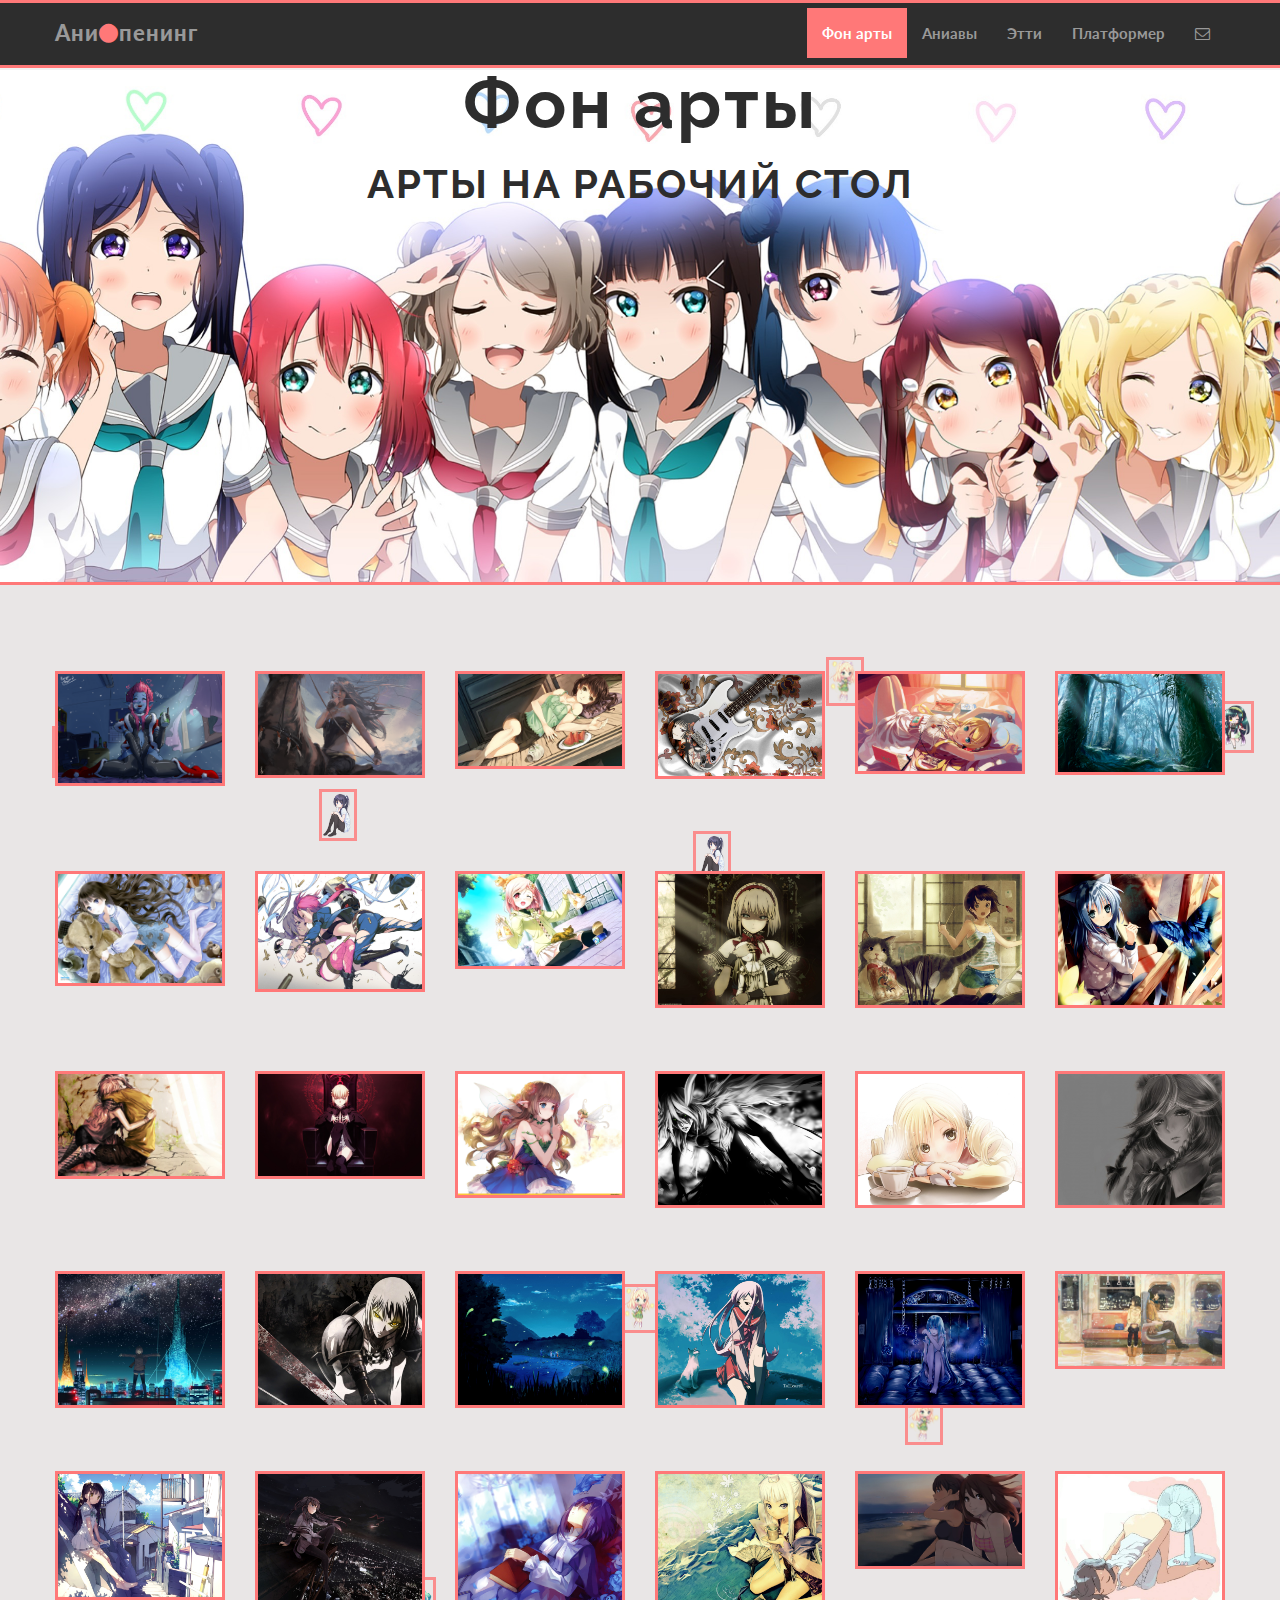
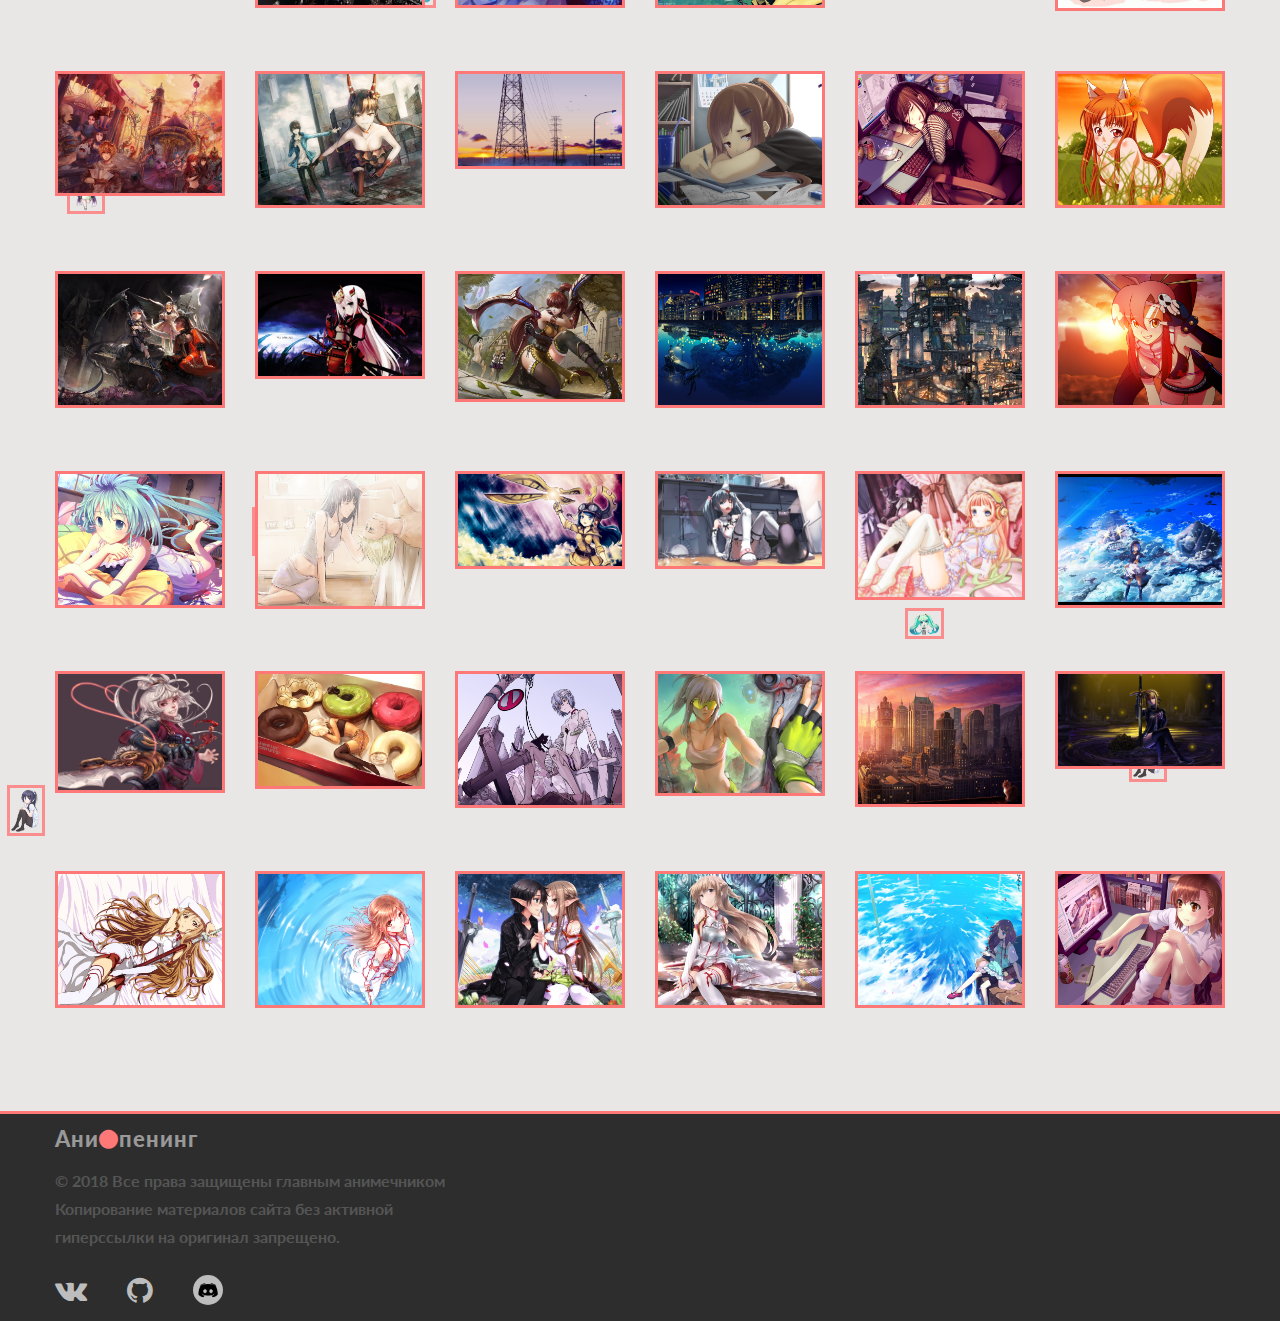
==== index.html @ 05c5061a "initial commit" ====
<!DOCTYPE html>
<html lang="en">
  <head>
    <meta charset="utf-8">
    <meta http-equiv="X-UA-Compatible" content="IE=edge">
    <meta name="viewport" content="width=device-width, initial-scale=1.0">
    <meta name="description" content="">
    <meta name="author" content="">
    <link rel="shortcut icon" href="assets/ico/favicon.png">

    <title>Фон арты | AniOP</title>

    <!-- Bootstrap core CSS -->
    <link href="assets/css/bootstrap.css" rel="stylesheet">
    <link href="assets/css/font-awesome.min.css" rel="stylesheet">

    <!-- Custom styles for this template -->
    <link href="assets/css/main.css" rel="stylesheet">
    <script src="assets/js/jquery-2.2.1.min.js"></script>
    <script src="assets/js/go_top.js"></script>
  </head>

  <body>    
    <div class="navbar navbar-inverse navbar-fixed-top">
      <div class="container">
        <div class="navbar-header">
          <button type="button" class="navbar-toggle" data-toggle="collapse" data-target=".navbar-collapse">
            <span class="icon-bar"></span>
            <span class="icon-bar"></span>
            <span class="icon-bar"></span>
          </button>
          <a class="navbar-brand" href="index.html">Ани<i class="fa fa-circle"></i>пенинг</a>
        </div>
        <div class="navbar-collapse collapse">
          <ul class="nav navbar-nav navbar-right">
            <li class="active"><a href="index.html" title="Desktop арты">Фон арты</a></li>
            <li><a href="phonearts.html"  title="Phone арты">Аниавы</a></li>
            <li><a href="ecchi.html"  title="Этти">Этти</a></li>
            <li><a href="#"  title="Платформер">Платформер</a></li>
            <li><a class="mail" data-toggle="modal" data-target="#exampleModal" href=""  title="Обратная связь"><i class="fa fa-envelope-o"></i></a></li>
          </ul>
        </div>
      </div>
    </div>
    <div class="modal fade" id="exampleModal" tabindex="-1" role="dialog" aria-lableledby="exampleModal" aria-hidden="true">
        <div class="modal-dialog" role="document">
            <div class="modal-content">
                <div class="modal-header">
                    <button class="close" type="button" data-dismiss="modal" aria-label="Close">
                        <span aria-hidden="true">&times;</span>
                    </button>
                    <h3 class="modal-title" id="exampleModalLable">Контактная инфа</h3>
                </div>
                <div class="modal-body">
                <p>Писать сюда - hikkyhero@yahoo.com</p>
                </div>
                <div class="modal-footer">
                   <button class="btn btn-primary" data-dismiss="modal">Назад</button>
                </div>
            </div>   
        </div>
    </div>

    <!-- Discord Widget
    <div id="discord">
        <iframe src="https://discordapp.com/widget?id=241245732827299840&theme=dark" width="300" height="500" allowtransparency="true" frameborder="0"></iframe>
    </div>   
    -->

	<div id="headerwrap">
		<div class="container">
			<div class="row centered">
				<div class="col-lg-8 col-lg-offset-2">
				<h1><b>Фон арты</b></h1>
				<h2>Арты на рабочий стол</h2>
				</div>
			</div><!-- row -->
		</div><!-- container -->
	</div><!-- headerwrap -->
<a meta="">
<div class="backwrap gradient">
        <div class="back-shapes">
                
    <!--Контент сайта-->
            <div id="arts">
            <div class="container w">
        <div class="row centered">
            <br><br>
            <div class="col-lg-2">                
                <a href="images/1.jpg" title="аниарт"><img class="wrapper" src="images/1.jpg"/></a>
            </div>

            <div class="col-lg-2">                
                <a href="images/2.jpg" title="аниарт"><img class="wrapper" src="images/2.jpg"/></a>
            </div>

            <div class="col-lg-2">                
                <a href="images/3.jpg" title="аниарт"><img class="wrapper" src="images/3.jpg"/></a>
            </div>

   
            <div class="col-lg-2">                           
                <a href="images/4.jpg" title="аниарт"><img class="wrapper" src="images/4.jpg"/></a>
            </div>
     

            <div class="col-lg-2">                
                <a href="images/5.jpg" title="аниарт"><img class="wrapper" src="images/5.jpg"/></a>
            </div>

   
            <div class="col-lg-2">                         
                <a href="images/6.jpg" title="аниарт"><img class="wrapper" src="images/6.jpg"/></a>
            </div>
   
            
            <div class="col-lg-2">                
                <a href="images/7.jpg" title="аниарт"><img class="wrapper" src="images/7.jpg"/></a>
            </div>

            <div class="col-lg-2">                
                <a href="images/8.jpg" title="аниарт"><img class="wrapper" src="images/8.jpg"/></a>
            </div>

            <div class="col-lg-2">                
                <a href="images/9.jpg" title="аниарт"><img class="wrapper" src="images/9.jpg"/></a>
            </div>

   
            <div class="col-lg-2">                           
                <a href="images/10.jpg" title="аниарт"><img class="wrapper" src="images/10.jpg"/></a>
            </div>
    

            <div class="col-lg-2">                
                <a href="images/11.jpg" title="аниарт"><img class="wrapper" src="images/11.jpg"/></a>
            </div>


            <div class="col-lg-2">                         
                <a href="images/12.jpg" title="аниарт"><img class="wrapper" src="images/12.jpg"/></a>
            </div>


            <div class="col-lg-2">                
                <a href="images/13.jpg" title="аниарт"><img class="wrapper" src="images/13.jpg"/></a>
            </div>

            <div class="col-lg-2">                
                <a href="images/14.jpg" title="аниарт"><img class="wrapper" src="images/14.jpg"/></a>
            </div>

            <div class="col-lg-2">                
                <a href="images/15.jpeg" title="аниарт"><img class="wrapper" src="images/15.jpeg"/></a>
            </div>

      
            <div class="col-lg-2">                           
                <a href="images/16.jpg" title="аниарт"><img class="wrapper" src="images/16.jpg"/></a>
            </div>
  

            <div class="col-lg-2">                
                <a href="images/17.jpg" title="аниарт"><img class="wrapper" src="images/17.jpg"/></a>
            </div>

     
            <div class="col-lg-2">                         
                <a href="images/18.jpg" title="аниарт"><img class="wrapper" src="images/18.jpg"/></a>
            </div>
      

            <div class="col-lg-2">                
                <a href="images/19.jpg" title="аниарт"><img class="wrapper" src="images/19.jpg"/></a>
            </div>

            <div class="col-lg-2">                
                <a href="images/20.jpg" title="аниарт"><img class="wrapper" src="images/20.jpg"/></a>
            </div>

            <div class="col-lg-2">                
                <a href="images/21.jpg" title="аниарт"><img class="wrapper" src="images/21.jpg"/></a>
            </div>

       
            <div class="col-lg-2">                           
                <a href="images/22.jpg" title="аниарт"><img class="wrapper" src="images/22.jpg"/></a>
            </div>
      

            <div class="col-lg-2">                
                <a href="images/23.jpg" title="аниарт"><img class="wrapper" src="images/23.jpg"/></a>
            </div>

      
            <div class="col-lg-2">                         
                <a href="images/24.jpeg" title="аниарт"><img class="wrapper" src="images/24.jpeg"/></a>
            </div>
        

            <div class="col-lg-2">                
                <a href="images/25.jpg" title="аниарт"><img class="wrapper" src="images/25.jpg"/></a>
            </div>

            <div class="col-lg-2">                
                <a href="images/26.jpg" title="аниарт"><img class="wrapper" src="images/26.jpg"/></a>
            </div>

            <div class="col-lg-2">                
                <a href="images/27.jpg" title="аниарт"><img class="wrapper" src="images/27.jpg"/></a>
            </div>

       
            <div class="col-lg-2">                           
                <a href="images/28.jpg" title="аниарт"><img class="wrapper" src="images/28.jpg"/></a>
            </div>
   

            <div class="col-lg-2">                
                <a href="images/29.jpg" title="аниарт"><img class="wrapper" src="images/29.jpg"/></a>
            </div>

      
            <div class="col-lg-2">                         
                <a href="images/30.jpg" title="аниарт"><img class="wrapper" src="images/30.jpg"/></a>
            </div>
          

            <div class="col-lg-2">                
                <a href="images/31.jpeg" title="аниарт"><img class="wrapper" src="images/31.jpeg"/></a>
            </div>

            <div class="col-lg-2">                
                <a href="images/32.jpg" title="аниарт"><img class="wrapper" src="images/32.jpg"/></a>
            </div>

            <div class="col-lg-2">                
               <a href="images/33.jpg" title="аниарт"> <img class="wrapper" src="images/33.jpg"/></a>
            </div>

          
            <div class="col-lg-2">                           
                <a href="images/34.jpg" title="аниарт"><img class="wrapper" src="images/34.jpg"/></a>
            </div>
           

            <div class="col-lg-2">                
                <a href="images/35.jpg" title="аниарт"><img class="wrapper" src="images/35.jpg"/></a>
            </div>

            
            <div class="col-lg-2">                         
                <a href="images/36.jpg" title="аниарт"><img class="wrapper" src="images/36.jpg"/></a>
            </div>
            

            <div class="col-lg-2">                
                <a href="images/37.jpg" title="аниарт"><img class="wrapper" src="images/37.jpg"/></a>
            </div>

            <div class="col-lg-2">                
                <a href="images/38.jpg" title="аниарт"><img class="wrapper" src="images/38.jpg"/></a>
            </div>

            <div class="col-lg-2">                
                <a href="images/39.jpg" title="аниарт"><img class="wrapper" src="images/39.jpg"/></a>
            </div>

           
            <div class="col-lg-2">                           
                <a href="images/40.jpg" title="аниарт"><img class="wrapper" src="images/40.jpg"/></a>
            </div>
            

            <div class="col-lg-2">                
                <a href="images/41.jpg" title="аниарт"><img class="wrapper" src="images/41.jpg"/></a>
            </div>

            
            <div class="col-lg-2">                         
                <a href="images/42.jpg" title="аниарт"><img class="wrapper" src="images/42.jpg"/></a>
            </div>
            

            <div class="col-lg-2">                
                <a href="images/43.jpg" title="аниарт"><img class="wrapper" src="images/43.jpg"/></a>
            </div>

            <div class="col-lg-2">                
                <a href="images/44.jpg" title="аниарт"><img class="wrapper" src="images/44.jpg"/></a>
            </div>

            <div class="col-lg-2">                
                <a href="images/45.jpeg" title="аниарт"><img class="wrapper" src="images/45.jpeg"/></a>
            </div>

           
            <div class="col-lg-2">                           
                <a href="images/46.jpg" title="аниарт"><img class="wrapper" src="images/46.jpg"/></a>
            </div>
            

            <div class="col-lg-2">                
                <a href="images/47.jpg" title="аниарт"><img class="wrapper" src="images/47.jpg"/></a>
            </div>

            
            <div class="col-lg-2">                         
                <a href="images/48.jpg" title="аниарт"><img class="wrapper" src="images/48.jpg"/></a>
            </div>
            

            <div class="col-lg-2">                
                <a href="images/49.jpeg" title="аниарт"><img class="wrapper" src="images/49.jpeg"/></a>
            </div>

            <div class="col-lg-2">                
                <a href="images/50.jpg" title="аниарт"><img class="wrapper" src="images/50.jpg"/></a>
            </div>

            <div class="col-lg-2">                
                <a href="images/51.jpg" title="аниарт"><img class="wrapper" src="images/51.jpg"/></a>
            </div>

            
            <div class="col-lg-2">                           
                <a href="images/52.jpg" title="аниарт"><img class="wrapper" src="images/52.jpg"/></a>
            </div>
            

            <div class="col-lg-2">                
                <a href="images/53.jpg" title="аниарт"><img class="wrapper" src="images/53.jpg"/></a>
            </div>

             
            <div class="col-lg-2">                         
                <a href="images/54.jpg" title="аниарт"><img class="wrapper" src="images/54.jpg"/></a>
            </div>
            

            <div class="col-lg-2">                
                <a href="images/55.jpg" title="аниарт"><img class="wrapper" src="images/55.jpg"/></a>
            </div>

            <div class="col-lg-2">                
                <a href="images/56.jpg" title="аниарт"><img class="wrapper" src="images/56.jpg"/></a>
            </div>

            <div class="col-lg-2">                
                <a href="images/57.jpg" title="аниарт"><img class="wrapper" src="images/57.jpg"/></a>
            </div>

            
            <div class="col-lg-2">                           
                <a href="images/58.jpg" title="аниарт"><img class="wrapper" src="images/58.jpg"/></a>
            </div>
            

            <div class="col-lg-2">                
                <a href="images/59.jpg" title="аниарт"><img class="wrapper" src="images/59.jpg"/></a>
            </div>

            
            <div class="col-lg-2">                         
                <a href="images/60.jpg" title="аниарт"><img class="wrapper" src="images/60.jpg"/></a>
            </div>
            

        </div>
        <br>
        <br>
        </div>
        </div>
     <!--Конец контента*-->

        <img src="icons/1.png" class="floating" style="top:6.633663366336633%;left:4.070407040704071%;animation-delay:-0.7s;"/>
        <img src="icons/2.png" class="floating" style="top:23.861386138613863%;left:13.64136413641364%;animation-delay:-3.55s;"/>
        <img src="icons/3.png" class="floating" style="top:9.603960396039604%;left:24.917491749174918%;animation-delay:-1.65s;"/>
        <img src="icons/4.png" class="floating" style="top:46.633663366336634%;left:31.078107810781077%;animation-delay:-4.75s;"/>
        <img src="icons/1.png" class="floating" style="top:55.34653465346535%;left:5.225522552255225%;animation-delay:-3.45s;"/>
        <img src="icons/2.png" class="floating" style="top:71.58415841584159%;left:19.691969196919693%;animation-delay:-0.85s;"/>
        <img src="icons/3.png" class="floating" style="top:82.87128712871286%;left:35.80858085808581%;animation-delay:-4s;"/>
        <img src="icons/4.png" class="floating" style="top:52.17821782178218%;left:43.61936193619362%;animation-delay:-3s;"/>
        <img src="icons/1.png" class="floating" style="top:14.356435643564357%;left:37.403740374037405%;animation-delay:-1.7s;"/>
        <img src="icons/2.png" class="floating" style="top:32.87128712871287%;left:48.45984598459846%;animation-delay:-0.75s;"/>
        <img src="icons/3.png" class="floating" style="top:11.584158415841584%;left:54.12541254125413%;animation-delay:-4.55s;"/>
        <img src="icons/4.png" class="floating" style="top:91.38613861386139%;left:53.85038503850385%;animation-delay:-2.1s;"/>
        <img src="icons/1.png" class="floating" style="top:54.95049504950495%;left:59.46094609460946%;animation-delay:-0.55s;"/>
        <img src="icons/2.png" class="floating" style="top:38.118811881188115%;left:70.68206820682069%;animation-delay:-1.7s;"/>
        <img src="icons/3.png" class="floating" style="top:82.07920792079207%;left:88.17381738173817%;animation-delay:-0.6s;"/>
        <img src="icons/4.png" class="floating" style="top:18.11881188118812%;left:86.24862486248625%;animation-delay:-2.95s;"/>
        <img src="icons/1.png" class="floating" style="top:5.445544554455446%;left:94.994499449945%;animation-delay:-0.2s;"/>
        <img src="icons/2.png" class="floating" style="top:3.366336633663366%;left:64.52145214521452%;animation-delay:-4.05s;"/>
        <img src="icons/3.png" class="floating" style="top:84.65346534653466%;left:0.5500550055005501%;animation-delay:-3.9s;"/>
        <img src="icons/4.png" class="floating" style="top:76.33663366336634%;left:70.73707370737074%;animation-delay:-1.25s;"/>
        </div>
    </div>	 
	<!-- FOOTER -->
    <div id="footer">
        <div class="container">
            <div class="row centered">      
            <a class="navbar-brand" href="index.html">Ани<i class="fa fa-circle"></i>пенинг</a>
            <br>
            <div class="save">
                <p>&copy; 2018 Все права защищены главным анимечником
                    Копирование материалов сайта без активной гиперссылки на оригинал запрещено.
                </p>
            <div class="contacts">
                <a href="#"><i class="fa fa-vk"></i></a>
                <a href="#"><i class="fa fa-github"></i></a>
                <a href="https://discord.gg/yduPEh9" target="_blank"><img src="assets/img/discord.png"></a>
            </div>
            </div>

            </div>
        </div>
    </div>
	<!-- Bootstrap core JavaScript
    ================================================== -->
    <!-- Placed at the end of the document so the pages load faster -->
    <script src="assets/jquery/jquery-1.11.3.min.js" type="text/javascript"></script>    
    <script src="assets/js/bootstrap.min.js"></script>
  </body>
</html>
---- assets/css/main.css ----
/* FONTS */
@import url(http://fonts.googleapis.com/css?family=Lato:300,400,700,900);
@import url(http://fonts.googleapis.com/css?family=Raleway:400,300,700,900);

/* OVERALL ASPECT */

body {
  background-color: #f2f2f2;
    font-family: "Lato";
    font-weight: 300;
    font-size: 16px;
    color: #555;

    -webkit-font-smoothing: antialiased;
    -webkit-overflow-scrolling: touch;
    
    margin-top: 70px;
}

/* Titles */
h1, h2, h3, h4, h5, h6 {
    font-family: "Raleway";
    font-weight: 300;
    color: #333;
}


/* Paragraph & Typographic */
p {
    line-height: 28px;
    margin-bottom: 25px;
}

.centered {
    text-align: center;
}

/* Links */
a {
    color: #f85c37;
    word-wrap: break-word;

    -webkit-transition: color 0.1s ease-in, background 0.1s ease-in;
    -moz-transition: color 0.1s ease-in, background 0.1s ease-in;
    -ms-transition: color 0.1s ease-in, background 0.1s ease-in;
    -o-transition: color 0.1s ease-in, background 0.1s ease-in;
    transition: color 0.1s ease-in, background 0.1s ease-in;
}

a:hover,
a:focus {
    color: #7b7b7b;
    text-decoration: none;
    outline: 0;
}

a:before,
a:after {
    -webkit-transition: color 0.1s ease-in, background 0.1s ease-in;
    -moz-transition: color 0.1s ease-in, background 0.1s ease-in;
    -ms-transition: color 0.1s ease-in, background 0.1s ease-in;
    -o-transition: color 0.1s ease-in, background 0.1s ease-in;
    transition: color 0.1s ease-in, background 0.1s ease-in;
}


.navbar {
	font-weight: 700;
	font-size: 15px;
    padding-left: 10px;  /*оступ слева*/
    padding-right: 10px; /*отступ справа*/
	/*position:*/
}

.navbar-inverse {
	background: #2d2d2d;
	border-color: #2d2d2d;
    border-top: 3px solid #ff7878;
    border-bottom: 3px solid #ff7878;
}

.navbar-inverse .navbar-nav a {
    margin-top: 5px;
    margin-bottom: 5px;    
}

.navbar-inverse .navbar-nav > .active > a {
    margin-top: 5px;
    margin-bottom: 5px;
	background: #ff7878;
}

.navbar-inverse .navbar-nav > .active > a:hover {
    background: #444; /*цвет меню "Главная" при наведении*/
}

.navbar-inverse .navbar-brand {
	color: #999999;
	font-weight: bolder;
	font-size: 22px;
	letter-spacing: 1px;
}

.navbar-inverse .navbar-brand i {
	color: #ff7878;
	font-size: 22px;
	letter-spacing: 1px;
    margin-top: 5px;
    margin-bottom: 5px;
}

/* ==========================================================================
   Wrap Sections
   ========================================================================== */

#headerwrap {
	background: url(../img/head.jpg) no-repeat center top;
	/*margin-top: -10px;*/
	padding-top:20px;
	text-align:center;
	background-attachment: relative;
	background-position: center center;
	min-height: 515px;
	width: 100%;
    border-bottom: 3px solid #ff7878;
	
    -webkit-background-size: 100%;
    -moz-background-size: 100%;
    -o-background-size: 100%;
    background-size: 100%;

    -webkit-background-size: cover;
    -moz-background-size: cover;
    -o-background-size: cover;
    background-size: cover;
}

#headerwrap h1 {
	margin-top: -25px;
	color: #2d2d2d;
	font-size: 70px;
	font-weight: 300;
	letter-spacing: 3px;
}

#headerwrap h2 {
	color: #2d2d2d;
	font-size: 40px;
	font-weight: 700;
	letter-spacing: 2px;
	text-transform: uppercase;
}


/* content */

.w {
    padding-top: 35px;
}

.w h4 {
    font-weight: 700;
}

.w i {
    color: #ff7878;
    font-size: 30px;
}

.col-lg-2 {
    background: #E9E6E6;
    height: 200px;
    padding: 5px;
    /*border: 3px solid #ff7878;*/
}


#arts .col-lg-2 img {
    width: 100%;
    max-height: 200px;
    position: relative;
    opacity:1;
    border: 3px solid #ff7878;
}

#vert .col-lg-2 {
    padding: 35px;
    height: 240px;
}

#vert .col-lg-2 img {
    width: 100%;
    max-height: 200px;    
    position: relative;
    opacity:1;
    border: 3px solid #ff7878;

}

@media screen and (max-width: 1200px) {
    #arts .col-lg-2 img {
        width: 80%;
        height: 100%;
        object-fit: cover; /*обрезка картинок*/
        object-position: 0 0; /*обрезка картинок*/
    }
    #vert .col-lg-2 img {
        max-width: 45%;
        height: 100%;
    }
}



/* Footer Wrap */

#footer {
    background: #2d2d2d;
    padding-left: 10px;  /*оступ слева*/
    padding-right: 10px; /*отступ справа*/
    font-weight: 700;
    border-top: 3px solid #ff7878;
}

#footer a {
    color: #999; /* цвет логотипа сайта */
    font-weight: bolder;
    font-size: 22px;
    letter-spacing: 1px; /*расстояние между буквами*/

}

#footer a:hover {
    color: white;
}


#footer i {
    color: #ff7878;
    font-size: 22px;
    letter-spacing: 1px;
}

#footer p {
    text-align: left;
}

#footer .save {
    margin-top: 30px;
    margin-left: 15px;
    width: 400px;
}

@media screen and (max-width: 500px) {
    #footer .save {
        width: 250px;
}}

#footer .contacts i{
    float: left;
    color: #bdbdbd;
    font-size: 30px;
    letter-spacing: 40px; /*расстояние между буквами*/
    padding-bottom: 15px;
}

#footer .contacts i:hover{
    color: #ff7878;
}

#footer .contacts img {
    float: left;
    width: 30px;
    height: 30px;
    padding: 4px;
    margin-top: -1px;
    border-radius: 80px;
    background-color: #bdbdbd;
}

#footer .contacts img:hover {
    background-color: #ff7878;
}


/*Анимированный фон*/

.backwrap {
    background: #E9E6E6; /* Old browsers */
    background-size:100% 100%;
    width:100%;
    min-height:1000px; /*2100*/
    left:0;
    top:0;
    z-index:1;    
}

.wrapper {
    margin-top:0!important;
    position:relative;
    margin:0px;
    z-index:99;
}

.content {
    background-color:#fff;
    padding:10px;
    margin-top:50px;
}


/* Shapes & Animation
*/

.epic-icon {
    font-size:210%!important;
    opacity:0.5;
    display:inline-block;
    width:35px;
    height:35px;
    text-align:center;
    transition:0.3s all;
}

.back-shapes {
    width:100%;
    height:100%;
    position:relative;
    overflow:hidden;
}

.back-shapes img {
    opacity:0.8;
    position:absolute;
    width:3%;
    border: 3px solid #ff7878;
}

.back-shapes em {
    opacity:0.2;
    position:absolute;
    width:2%;
    font-size:240%!important;
    color:#fff;
}

@media screen and (max-width: 1400px) {
    .back-shapes img {
        width:3%;
    }
    .back-shapes em {
        font-size:260%!important;
    }
}

@media screen and (max-width: 1000px) {
    .back-shapes img {
        width:4%;
    }
    .back-shapes em {
        font-size:230%!important;
    }
}

@media screen and (max-width: 600px) {
    .back-shapes img {
        width:5%;
    }
    .back-shapes em {
        font-size:180%!important;
    }
}

.floating{animation-name:floating;-webkit-animation-name:floating;animation-duration:5s;-webkit-animation-duration:5s;animation-iteration-count:infinite;-webkit-animation-iteration-count:infinite;}
@keyframes floating{0%{transform:translateY(0%) rotate(-55deg);}
50%{transform:translateY(300%) rotate(55deg);}
100%{transform:translateY(0%) rotate(-55deg);}
}
@-webkit-keyframes floating{0%{-webkit-transform:translateY(0%);}
50%{-webkit-transform:translateY(300%);}
100%{-webkit-transform:translateY(0%);}
}
@-webkit-keyframes floating{0%{-webkit-transform:translateY(0%);}
50%{-webkit-transform:translateY(300%);}
100%{-webkit-transform:translateY(0%);}
}


/* Container styles
*/

@media (max-width:767px) {
    .container{
        width: 100%;
        margin: 0;        
    }
}

@media (min-width:768px) {
    .container{
        width: 750px;
    }
}

@media (min-width:992px) {
    .container{
        width: 970px;
    }
}



@media (min-width:1200px) {
    .container{width: 1200px;}
}

@media (max-width:1199px) {
    #content_overhead {
        display: none;
    }
    #sidebar {
        margin-top: 0;
    }
    #stream-2 {
        padding-right: 0;
    }
}

/* Bootstrap's Grid
*/

.col-xs-1, .col-sm-1, .col-md-1, .col-lg-1, .col-xs-2, .col-sm-2, .col-md-2, .col-lg-2, .col-xs-3, .col-sm-3, .col-md-3, .col-lg-3, .col-xs-4, .col-sm-4, .col-md-4, .col-lg-4, .col-xs-5, .col-sm-5, .col-md-5, .col-lg-5, .col-xs-6, .col-sm-6, .col-md-6, .col-lg-6, .col-xs-7, .col-sm-7, .col-md-7, .col-lg-7, .col-xs-8, .col-sm-8, .col-md-8, .col-lg-8, .col-xs-9, .col-sm-9, .col-md-9, .col-lg-9, .col-xs-10, .col-sm-10, .col-md-10, .col-lg-10, .col-xs-11, .col-sm-11, .col-md-11, .col-lg-11, .col-xs-12, .col-sm-12, .col-md-12, .col-lg-12{position: relative;min-height: 1px;padding-right: 15px;padding-left: 15px;}
.col-xs-1, .col-xs-2, .col-xs-3, .col-xs-4, .col-xs-5, .col-xs-6, .col-xs-7, .col-xs-8, .col-xs-9, .col-xs-10, .col-xs-11, .col-xs-12{float: left;}
.col-xs-12{width: 100%;}
.col-xs-11{width: 91.66666667%;}
.col-xs-10{width: 83.33333333%;}
.col-xs-9{width: 75%;}
.col-xs-8{width: 66.66666667%;}
.col-xs-7{width: 58.33333333%;}
.col-xs-6{width: 50%;}
.col-xs-5{width: 41.66666667%;}
.col-xs-4{width: 33.33333333%;}
.col-xs-3{width: 25%;}
.col-xs-2{width: 16.66666667%;}
.col-xs-1{width: 8.33333333%;}
.col-xs-pull-12{right: 100%;}
.col-xs-pull-11{right: 91.66666667%;}
.col-xs-pull-10{right: 83.33333333%;}
.col-xs-pull-9{right: 75%;}
.col-xs-pull-8{right: 66.66666667%;}
.col-xs-pull-7{right: 58.33333333%;}
.col-xs-pull-6{right: 50%;}
.col-xs-pull-5{right: 41.66666667%;}
.col-xs-pull-4{right: 33.33333333%;}
.col-xs-pull-3{right: 25%;}
.col-xs-pull-2{right: 16.66666667%;}
.col-xs-pull-1{right: 8.33333333%;}
.col-xs-pull-0{right: auto;}
.col-xs-push-12{left: 100%;}
.col-xs-push-11{left: 91.66666667%;}
.col-xs-push-10{left: 83.33333333%;}
.col-xs-push-9{left: 75%;}
.col-xs-push-8{left: 66.66666667%;}
.col-xs-push-7{left: 58.33333333%;}
.col-xs-push-6{left: 50%;}
.col-xs-push-5{left: 41.66666667%;}
.col-xs-push-4{left: 33.33333333%;}
.col-xs-push-3{left: 25%;}
.col-xs-push-2{left: 16.66666667%;}
.col-xs-push-1{left: 8.33333333%;}
.col-xs-push-0{left: auto;}
.col-xs-offset-12{margin-left: 100%;}
.col-xs-offset-11{margin-left: 91.66666667%;}
.col-xs-offset-10{margin-left: 83.33333333%;}
.col-xs-offset-9{margin-left: 75%;}
.col-xs-offset-8{margin-left: 66.66666667%;}
.col-xs-offset-7{margin-left: 58.33333333%;}
.col-xs-offset-6{margin-left: 50%;}
.col-xs-offset-5{margin-left: 41.66666667%;}
.col-xs-offset-4{margin-left: 33.33333333%;}
.col-xs-offset-3{margin-left: 25%;}
.col-xs-offset-2{margin-left: 16.66666667%;}
.col-xs-offset-1{margin-left: 8.33333333%;}
.col-xs-offset-0{margin-left: 0;}
@media (min-width:768px){.col-sm-1, .col-sm-2, .col-sm-3, .col-sm-4, .col-sm-5, .col-sm-6, .col-sm-7, .col-sm-8, .col-sm-9, .col-sm-10, .col-sm-11, .col-sm-12{float: left;}
.col-sm-12{width: 100%;}
.col-sm-11{width: 91.66666667%;}
.col-sm-10{width: 83.33333333%;}
.col-sm-9{width: 75%;}
.col-sm-8{width: 66.66666667%;}
.col-sm-7{width: 58.33333333%;}
.col-sm-6{width: 50%;}
.col-sm-5{width: 41.66666667%;}
.col-sm-4{width: 33.33333333%;}
.col-sm-3{width: 25%;}
.col-sm-2{width: 16.66666667%;}
.col-sm-1{width: 8.33333333%;}
.col-sm-pull-12{right: 100%;}
.col-sm-pull-11{right: 91.66666667%;}
.col-sm-pull-10{right: 83.33333333%;}
.col-sm-pull-9{right: 75%;}
.col-sm-pull-8{right: 66.66666667%;}
.col-sm-pull-7{right: 58.33333333%;}
.col-sm-pull-6{right: 50%;}
.col-sm-pull-5{right: 41.66666667%;}
.col-sm-pull-4{right: 33.33333333%;}
.col-sm-pull-3{right: 25%;}
.col-sm-pull-2{right: 16.66666667%;}
.col-sm-pull-1{right: 8.33333333%;}
.col-sm-pull-0{right: auto;}
.col-sm-push-12{left: 100%;}
.col-sm-push-11{left: 91.66666667%;}
.col-sm-push-10{left: 83.33333333%;}
.col-sm-push-9{left: 75%;}
.col-sm-push-8{left: 66.66666667%;}
.col-sm-push-7{left: 58.33333333%;}
.col-sm-push-6{left: 50%;}
.col-sm-push-5{left: 41.66666667%;}
.col-sm-push-4{left: 33.33333333%;}
.col-sm-push-3{left: 25%;}
.col-sm-push-2{left: 16.66666667%;}
.col-sm-push-1{left: 8.33333333%;}
.col-sm-push-0{left: auto;}
.col-sm-offset-12{margin-left: 100%;}
.col-sm-offset-11{margin-left: 91.66666667%;}
.col-sm-offset-10{margin-left: 83.33333333%;}
.col-sm-offset-9{margin-left: 75%;}
.col-sm-offset-8{margin-left: 66.66666667%;}
.col-sm-offset-7{margin-left: 58.33333333%;}
.col-sm-offset-6{margin-left: 50%;}
.col-sm-offset-5{margin-left: 41.66666667%;}
.col-sm-offset-4{margin-left: 33.33333333%;}
.col-sm-offset-3{margin-left: 25%;}
.col-sm-offset-2{margin-left: 16.66666667%;}
.col-sm-offset-1{margin-left: 8.33333333%;}
.col-sm-offset-0{margin-left: 0;}
}
@media (min-width:992px){.col-md-1, .col-md-2, .col-md-3, .col-md-4, .col-md-5, .col-md-6, .col-md-7, .col-md-8, .col-md-9, .col-md-10, .col-md-11, .col-md-12{float: left;}
.col-md-12{width: 100%;}
.col-md-11{width: 91.66666667%;}
.col-md-10{width: 83.33333333%;}
.col-md-9{width: 75%;}
.col-md-8{width: 66.66666667%;}
.col-md-7{width: 58.33333333%;}
.col-md-6{width: 50%;}
.col-md-5{width: 41.66666667%;}
.col-md-4{width: 33.33333333%;}
.col-md-3{width: 25%;}
.col-md-2{width: 16.66666667%;}
.col-md-1{width: 8.33333333%;}
.col-md-pull-12{right: 100%;}
.col-md-pull-11{right: 91.66666667%;}
.col-md-pull-10{right: 83.33333333%;}
.col-md-pull-9{right: 75%;}
.col-md-pull-8{right: 66.66666667%;}
.col-md-pull-7{right: 58.33333333%;}
.col-md-pull-6{right: 50%;}
.col-md-pull-5{right: 41.66666667%;}
.col-md-pull-4{right: 33.33333333%;}
.col-md-pull-3{right: 25%;}
.col-md-pull-2{right: 16.66666667%;}
.col-md-pull-1{right: 8.33333333%;}
.col-md-pull-0{right: auto;}
.col-md-push-12{left: 100%;}
.col-md-push-11{left: 91.66666667%;}
.col-md-push-10{left: 83.33333333%;}
.col-md-push-9{left: 75%;}
.col-md-push-8{left: 66.66666667%;}
.col-md-push-7{left: 58.33333333%;}
.col-md-push-6{left: 50%;}
.col-md-push-5{left: 41.66666667%;}
.col-md-push-4{left: 33.33333333%;}
.col-md-push-3{left: 25%;}
.col-md-push-2{left: 16.66666667%;}
.col-md-push-1{left: 8.33333333%;}
.col-md-push-0{left: auto;}
.col-md-offset-12{margin-left: 100%;}
.col-md-offset-11{margin-left: 91.66666667%;}
.col-md-offset-10{margin-left: 83.33333333%;}
.col-md-offset-9{margin-left: 75%;}
.col-md-offset-8{margin-left: 66.66666667%;}
.col-md-offset-7{margin-left: 58.33333333%;}
.col-md-offset-6{margin-left: 50%;}
.col-md-offset-5{margin-left: 41.66666667%;}
.col-md-offset-4{margin-left: 33.33333333%;}
.col-md-offset-3{margin-left: 25%;}
.col-md-offset-2{margin-left: 16.66666667%;}
.col-md-offset-1{margin-left: 8.33333333%;}
.col-md-offset-0{margin-left: 0;}
}
@media (min-width:1200px){.col-lg-1, .col-lg-2, .col-lg-3, .col-lg-4, .col-lg-5, .col-lg-6, .col-lg-7, .col-lg-8, .col-lg-9, .col-lg-10, .col-lg-11, .col-lg-12{float: left;}
.col-lg-12{width: 100%;}
.col-lg-11{width: 91.66666667%;}
.col-lg-10{width: 83.33333333%;}
.col-lg-9{width: 75%;}
.col-lg-8{width: 66.66666667%;}
.col-lg-7{width: 58.33333333%;}
.col-lg-6{width: 50%;}
.col-lg-5{width: 41.66666667%;}
.col-lg-4{width: 33.33333333%;}
.col-lg-3{width: 25%;}
.col-lg-2{width: 16.66666667%;}
.col-lg-1{width: 8.33333333%;}
.col-lg-pull-12{right: 100%;}
.col-lg-pull-11{right: 91.66666667%;}
.col-lg-pull-10{right: 83.33333333%;}
.col-lg-pull-9{right: 75%;}
.col-lg-pull-8{right: 66.66666667%;}
.col-lg-pull-7{right: 58.33333333%;}
.col-lg-pull-6{right: 50%;}
.col-lg-pull-5{right: 41.66666667%;}
.col-lg-pull-4{right: 33.33333333%;}
.col-lg-pull-3{right: 25%;}
.col-lg-pull-2{right: 16.66666667%;}
.col-lg-pull-1{right: 8.33333333%;}
.col-lg-pull-0{right: auto;}
.col-lg-push-12{left: 100%;}
.col-lg-push-11{left: 91.66666667%;}
.col-lg-push-10{left: 83.33333333%;}
.col-lg-push-9{left: 75%;}
.col-lg-push-8{left: 66.66666667%;}
.col-lg-push-7{left: 58.33333333%;}
.col-lg-push-6{left: 50%;}
.col-lg-push-5{left: 41.66666667%;}
.col-lg-push-4{left: 33.33333333%;}
.col-lg-push-3{left: 25%;}
.col-lg-push-2{left: 16.66666667%;}
.col-lg-push-1{left: 8.33333333%;}
.col-lg-push-0{left: auto;}
.col-lg-offset-12{margin-left: 100%;}
.col-lg-offset-11{margin-left: 91.66666667%;}
.col-lg-offset-10{margin-left: 83.33333333%;}
.col-lg-offset-9{margin-left: 75%;}
.col-lg-offset-8{margin-left: 66.66666667%;}
.col-lg-offset-7{margin-left: 58.33333333%;}
.col-lg-offset-6{margin-left: 50%;}
.col-lg-offset-5{margin-left: 41.66666667%;}
.col-lg-offset-4{margin-left: 33.33333333%;}
.col-lg-offset-3{margin-left: 25%;}
.col-lg-offset-2{margin-left: 16.66666667%;}
.col-lg-offset-1{margin-left: 8.33333333%;}
.col-lg-offset-0{margin-left: 0;}
}

/* scroll-up */

#go-top {
  position: fixed; 
  bottom: 60px; 
  right: 20px; 
  cursor:pointer; 
  display:none;
  z-index: 99;
}

#go-top img:hover {
  width: 105%;
}

@media screen and (max-width: 1200px) {
    #go-top {
      position: fixed; 
      bottom: 30px; 
      right: 5px; 
      cursor:pointer; 
      display:none;
      z-index: 99;
}}

/* Feedback */

.modal h3 {
    text-align: center;
    font-size: 40px;
}

.modal p {
    text-align: center;
    font-size: 25px;
}

/* Discord */

/*#discord {
    display: block;
    position: absolute;
    top: 70px;
    right: 10px;
    z-index: 99;
    opacity: 0.9;    
}

@media screen and (max-width: 1200px) {
    #discord {
        display:none;
    }
}
*/
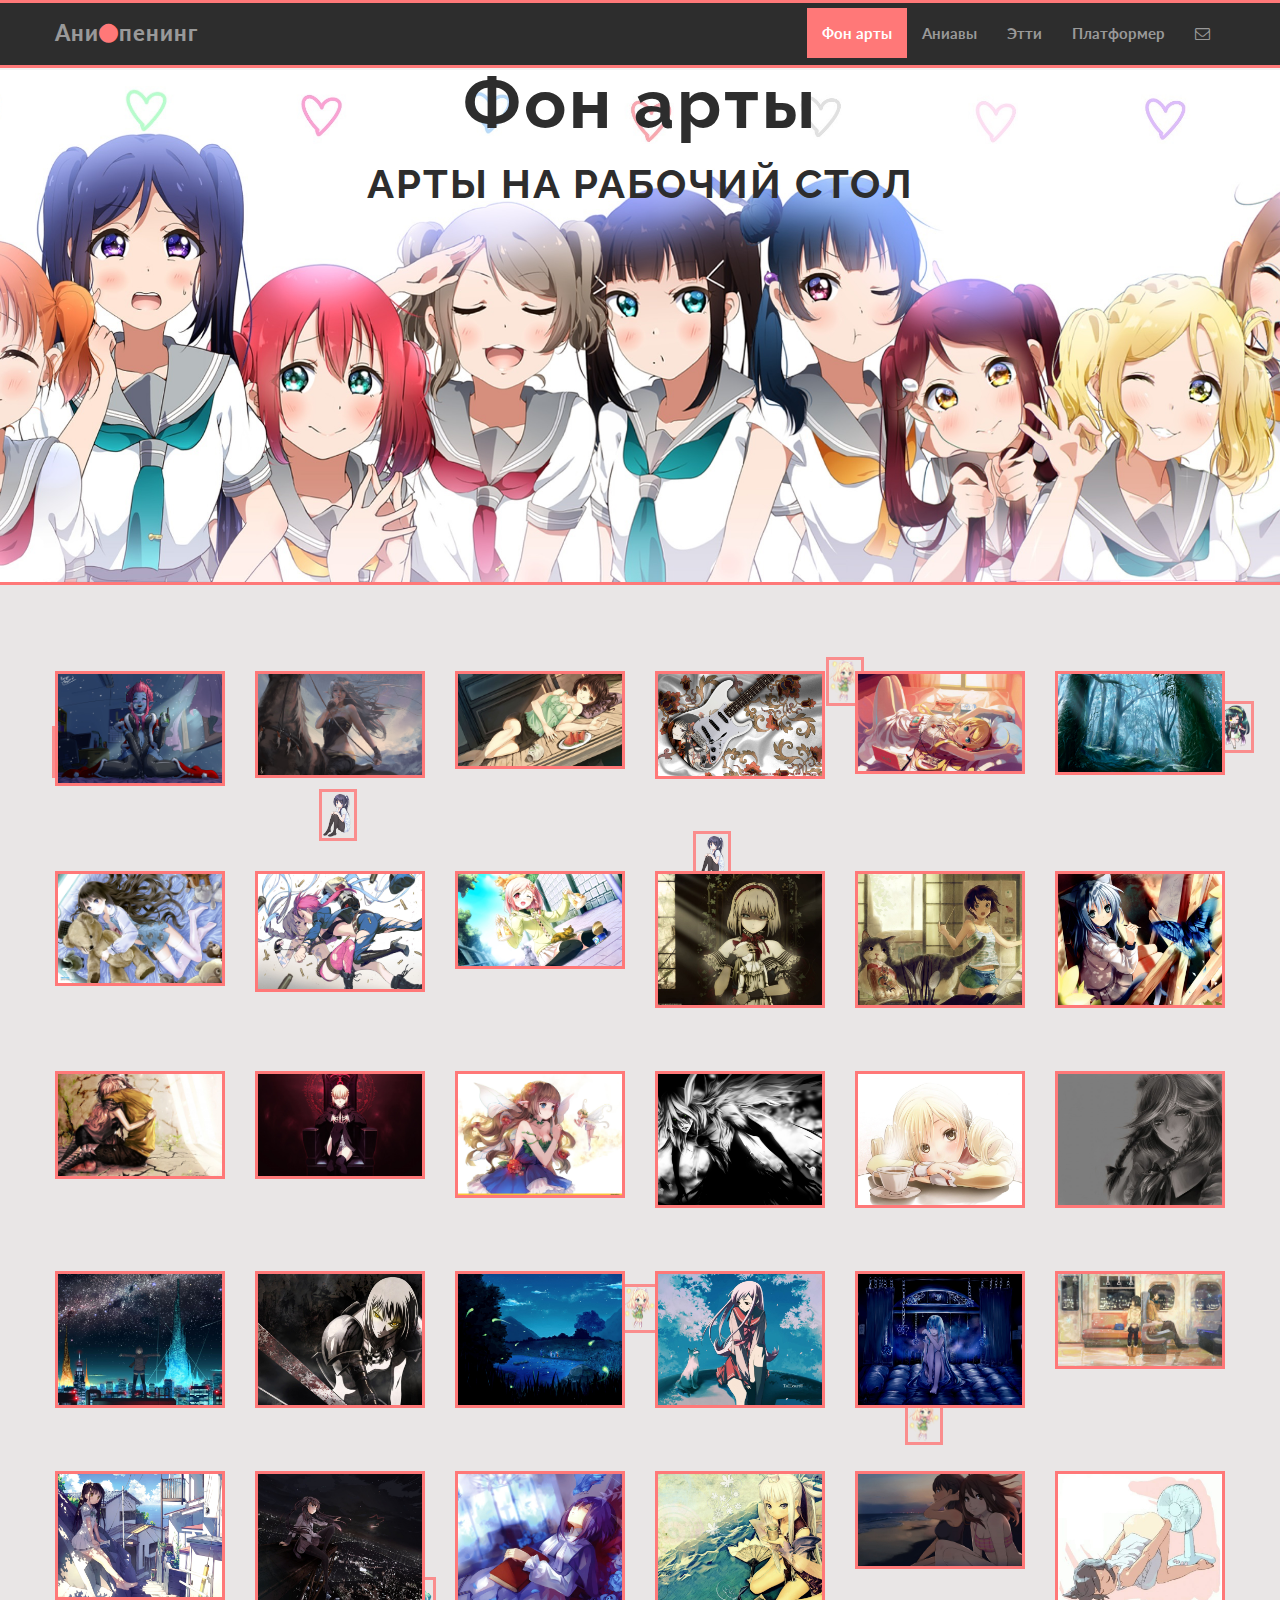
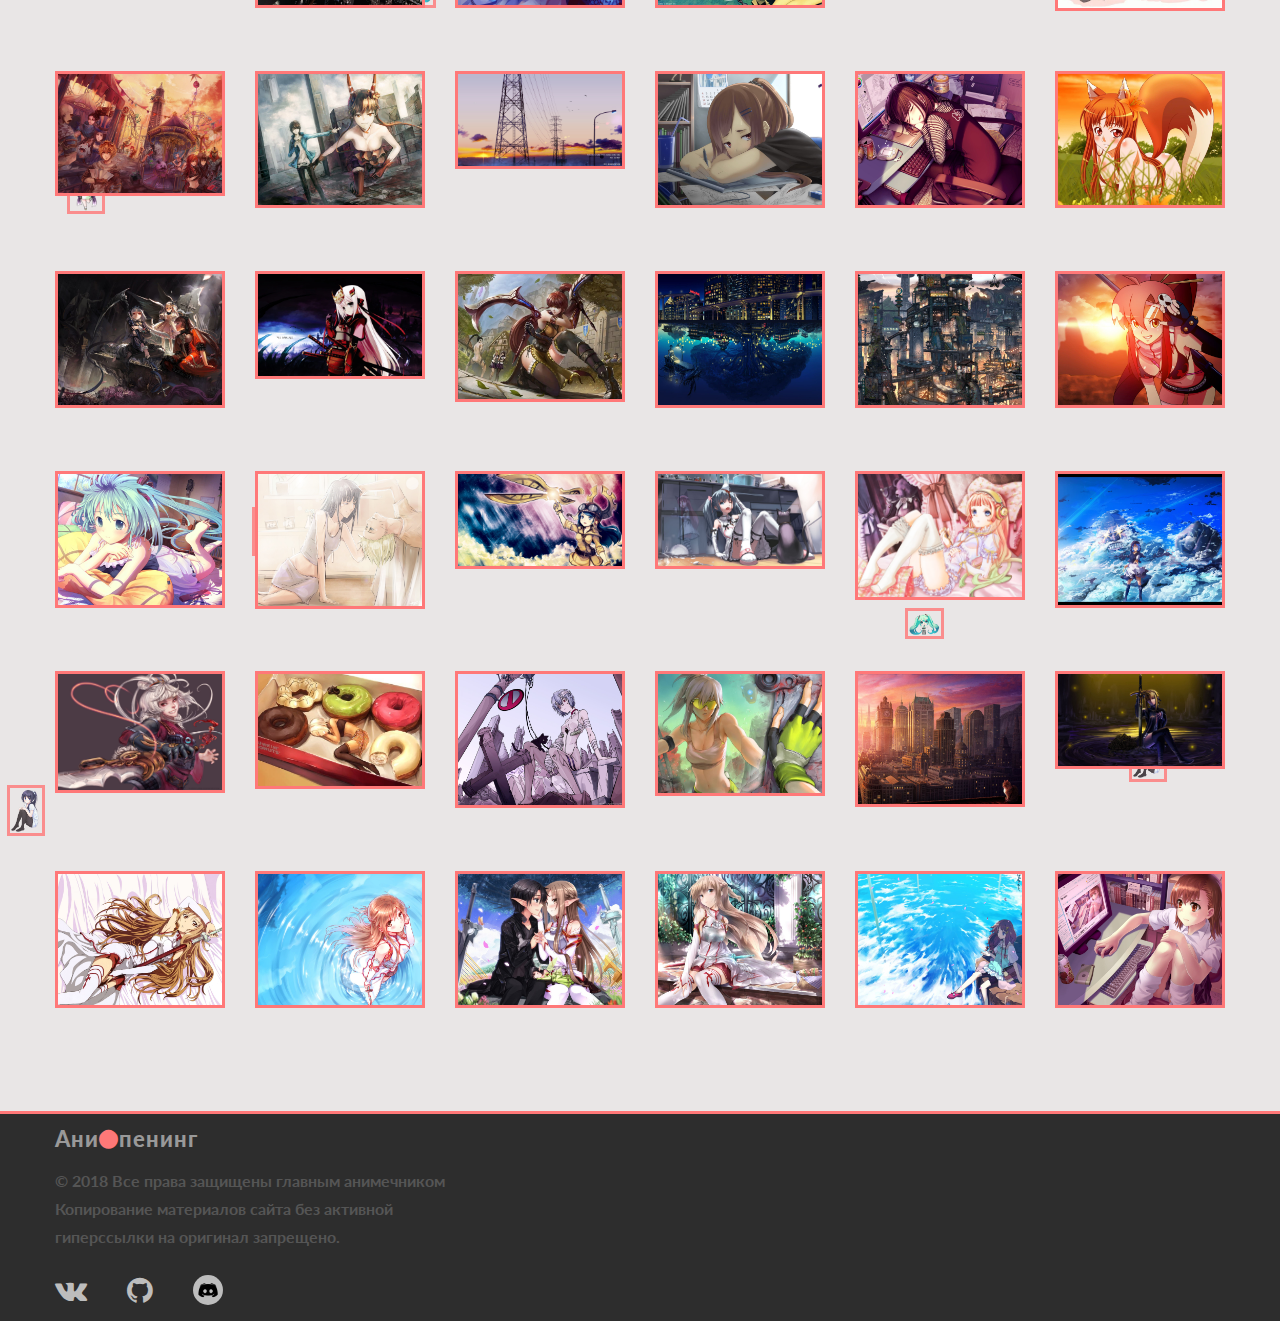
==== commit 4fca2991: "initial commit" ====
--- a/index.html
+++ b/index.html
@@ -87,282 +87,282 @@
         <div class="row centered">
             <br><br>
             <div class="col-lg-2">                
-                <a href="images/1.jpg" title="аниарт"><img class="wrapper" src="images/1.jpg"/></a>
-            </div>
-
-            <div class="col-lg-2">                
-                <a href="images/2.jpg" title="аниарт"><img class="wrapper" src="images/2.jpg"/></a>
-            </div>
-
-            <div class="col-lg-2">                
-                <a href="images/3.jpg" title="аниарт"><img class="wrapper" src="images/3.jpg"/></a>
+                <a href="images/1.jpg" title="аниарт"><img class="wrapper" src="imagespreview/1.jpg"/></a>
+            </div>
+
+            <div class="col-lg-2">                
+                <a href="images/2.jpg" title="аниарт"><img class="wrapper" src="imagespreview/2.jpg"/></a>
+            </div>
+
+            <div class="col-lg-2">                
+                <a href="images/3.jpg" title="аниарт"><img class="wrapper" src="imagespreview/3.jpg"/></a>
             </div>
 
    
             <div class="col-lg-2">                           
-                <a href="images/4.jpg" title="аниарт"><img class="wrapper" src="images/4.jpg"/></a>
+                <a href="images/4.jpg" title="аниарт"><img class="wrapper" src="imagespreview/4.jpg"/></a>
             </div>
      
 
             <div class="col-lg-2">                
-                <a href="images/5.jpg" title="аниарт"><img class="wrapper" src="images/5.jpg"/></a>
+                <a href="images/5.jpg" title="аниарт"><img class="wrapper" src="imagespreview/5.jpg"/></a>
             </div>
 
    
             <div class="col-lg-2">                         
-                <a href="images/6.jpg" title="аниарт"><img class="wrapper" src="images/6.jpg"/></a>
+                <a href="images/6.jpg" title="аниарт"><img class="wrapper" src="imagespreview/6.jpg"/></a>
             </div>
    
             
             <div class="col-lg-2">                
-                <a href="images/7.jpg" title="аниарт"><img class="wrapper" src="images/7.jpg"/></a>
-            </div>
-
-            <div class="col-lg-2">                
-                <a href="images/8.jpg" title="аниарт"><img class="wrapper" src="images/8.jpg"/></a>
-            </div>
-
-            <div class="col-lg-2">                
-                <a href="images/9.jpg" title="аниарт"><img class="wrapper" src="images/9.jpg"/></a>
+                <a href="images/7.jpg" title="аниарт"><img class="wrapper" src="imagespreview/7.jpg"/></a>
+            </div>
+
+            <div class="col-lg-2">                
+                <a href="images/8.jpg" title="аниарт"><img class="wrapper" src="imagespreview/8.jpg"/></a>
+            </div>
+
+            <div class="col-lg-2">                
+                <a href="images/9.jpg" title="аниарт"><img class="wrapper" src="imagespreview/9.jpg"/></a>
             </div>
 
    
             <div class="col-lg-2">                           
-                <a href="images/10.jpg" title="аниарт"><img class="wrapper" src="images/10.jpg"/></a>
+                <a href="images/10.jpg" title="аниарт"><img class="wrapper" src="imagespreview/10.jpg"/></a>
             </div>
     
 
             <div class="col-lg-2">                
-                <a href="images/11.jpg" title="аниарт"><img class="wrapper" src="images/11.jpg"/></a>
-            </div>
-
-
-            <div class="col-lg-2">                         
-                <a href="images/12.jpg" title="аниарт"><img class="wrapper" src="images/12.jpg"/></a>
-            </div>
-
-
-            <div class="col-lg-2">                
-                <a href="images/13.jpg" title="аниарт"><img class="wrapper" src="images/13.jpg"/></a>
-            </div>
-
-            <div class="col-lg-2">                
-                <a href="images/14.jpg" title="аниарт"><img class="wrapper" src="images/14.jpg"/></a>
-            </div>
-
-            <div class="col-lg-2">                
-                <a href="images/15.jpeg" title="аниарт"><img class="wrapper" src="images/15.jpeg"/></a>
+                <a href="images/11.jpg" title="аниарт"><img class="wrapper" src="imagespreview/11.jpg"/></a>
+            </div>
+
+
+            <div class="col-lg-2">                         
+                <a href="images/12.jpg" title="аниарт"><img class="wrapper" src="imagespreview/12.jpg"/></a>
+            </div>
+
+
+            <div class="col-lg-2">                
+                <a href="images/13.jpg" title="аниарт"><img class="wrapper" src="imagespreview/13.jpg"/></a>
+            </div>
+
+            <div class="col-lg-2">                
+                <a href="images/14.jpg" title="аниарт"><img class="wrapper" src="imagespreview/14.jpg"/></a>
+            </div>
+
+            <div class="col-lg-2">                
+                <a href="images/15.jpeg" title="аниарт"><img class="wrapper" src="imagespreview/15.jpeg"/></a>
             </div>
 
       
             <div class="col-lg-2">                           
-                <a href="images/16.jpg" title="аниарт"><img class="wrapper" src="images/16.jpg"/></a>
+                <a href="images/16.jpg" title="аниарт"><img class="wrapper" src="imagespreview/16.jpg"/></a>
             </div>
   
 
             <div class="col-lg-2">                
-                <a href="images/17.jpg" title="аниарт"><img class="wrapper" src="images/17.jpg"/></a>
+                <a href="images/17.jpg" title="аниарт"><img class="wrapper" src="imagespreview/17.jpg"/></a>
             </div>
 
      
             <div class="col-lg-2">                         
-                <a href="images/18.jpg" title="аниарт"><img class="wrapper" src="images/18.jpg"/></a>
+                <a href="images/18.jpg" title="аниарт"><img class="wrapper" src="imagespreview/18.jpg"/></a>
             </div>
       
 
             <div class="col-lg-2">                
-                <a href="images/19.jpg" title="аниарт"><img class="wrapper" src="images/19.jpg"/></a>
-            </div>
-
-            <div class="col-lg-2">                
-                <a href="images/20.jpg" title="аниарт"><img class="wrapper" src="images/20.jpg"/></a>
-            </div>
-
-            <div class="col-lg-2">                
-                <a href="images/21.jpg" title="аниарт"><img class="wrapper" src="images/21.jpg"/></a>
+                <a href="images/19.jpg" title="аниарт"><img class="wrapper" src="imagespreview/19.jpg"/></a>
+            </div>
+
+            <div class="col-lg-2">                
+                <a href="images/20.jpg" title="аниарт"><img class="wrapper" src="imagespreview/20.jpg"/></a>
+            </div>
+
+            <div class="col-lg-2">                
+                <a href="images/21.jpg" title="аниарт"><img class="wrapper" src="imagespreview/21.jpg"/></a>
             </div>
 
        
             <div class="col-lg-2">                           
-                <a href="images/22.jpg" title="аниарт"><img class="wrapper" src="images/22.jpg"/></a>
+                <a href="images/22.jpg" title="аниарт"><img class="wrapper" src="imagespreview/22.jpg"/></a>
             </div>
       
 
             <div class="col-lg-2">                
-                <a href="images/23.jpg" title="аниарт"><img class="wrapper" src="images/23.jpg"/></a>
+                <a href="images/23.jpg" title="аниарт"><img class="wrapper" src="imagespreview/23.jpg"/></a>
             </div>
 
       
             <div class="col-lg-2">                         
-                <a href="images/24.jpeg" title="аниарт"><img class="wrapper" src="images/24.jpeg"/></a>
+                <a href="images/24.jpeg" title="аниарт"><img class="wrapper" src="imagespreview/24.jpeg"/></a>
             </div>
         
 
             <div class="col-lg-2">                
-                <a href="images/25.jpg" title="аниарт"><img class="wrapper" src="images/25.jpg"/></a>
-            </div>
-
-            <div class="col-lg-2">                
-                <a href="images/26.jpg" title="аниарт"><img class="wrapper" src="images/26.jpg"/></a>
-            </div>
-
-            <div class="col-lg-2">                
-                <a href="images/27.jpg" title="аниарт"><img class="wrapper" src="images/27.jpg"/></a>
+                <a href="images/25.jpg" title="аниарт"><img class="wrapper" src="imagespreview/25.jpg"/></a>
+            </div>
+
+            <div class="col-lg-2">                
+                <a href="images/26.jpg" title="аниарт"><img class="wrapper" src="imagespreview/26.jpg"/></a>
+            </div>
+
+            <div class="col-lg-2">                
+                <a href="images/27.jpg" title="аниарт"><img class="wrapper" src="imagespreview/27.jpg"/></a>
             </div>
 
        
             <div class="col-lg-2">                           
-                <a href="images/28.jpg" title="аниарт"><img class="wrapper" src="images/28.jpg"/></a>
+                <a href="images/28.jpg" title="аниарт"><img class="wrapper" src="imagespreview/28.jpg"/></a>
             </div>
    
 
             <div class="col-lg-2">                
-                <a href="images/29.jpg" title="аниарт"><img class="wrapper" src="images/29.jpg"/></a>
+                <a href="images/29.jpg" title="аниарт"><img class="wrapper" src="imagespreview/29.jpg"/></a>
             </div>
 
       
             <div class="col-lg-2">                         
-                <a href="images/30.jpg" title="аниарт"><img class="wrapper" src="images/30.jpg"/></a>
+                <a href="images/30.jpg" title="аниарт"><img class="wrapper" src="imagespreview/30.jpg"/></a>
             </div>
           
 
             <div class="col-lg-2">                
-                <a href="images/31.jpeg" title="аниарт"><img class="wrapper" src="images/31.jpeg"/></a>
-            </div>
-
-            <div class="col-lg-2">                
-                <a href="images/32.jpg" title="аниарт"><img class="wrapper" src="images/32.jpg"/></a>
-            </div>
-
-            <div class="col-lg-2">                
-               <a href="images/33.jpg" title="аниарт"> <img class="wrapper" src="images/33.jpg"/></a>
+                <a href="images/31.jpeg" title="аниарт"><img class="wrapper" src="imagespreview/31.jpeg"/></a>
+            </div>
+
+            <div class="col-lg-2">                
+                <a href="images/32.jpg" title="аниарт"><img class="wrapper" src="imagespreview/32.jpg"/></a>
+            </div>
+
+            <div class="col-lg-2">                
+               <a href="images/33.jpg" title="аниарт"> <img class="wrapper" src="imagespreview/33.jpg"/></a>
             </div>
 
           
             <div class="col-lg-2">                           
-                <a href="images/34.jpg" title="аниарт"><img class="wrapper" src="images/34.jpg"/></a>
+                <a href="images/34.jpg" title="аниарт"><img class="wrapper" src="imagespreview/34.jpg"/></a>
             </div>
            
 
             <div class="col-lg-2">                
-                <a href="images/35.jpg" title="аниарт"><img class="wrapper" src="images/35.jpg"/></a>
-            </div>
-
-            
-            <div class="col-lg-2">                         
-                <a href="images/36.jpg" title="аниарт"><img class="wrapper" src="images/36.jpg"/></a>
-            </div>
-            
-
-            <div class="col-lg-2">                
-                <a href="images/37.jpg" title="аниарт"><img class="wrapper" src="images/37.jpg"/></a>
-            </div>
-
-            <div class="col-lg-2">                
-                <a href="images/38.jpg" title="аниарт"><img class="wrapper" src="images/38.jpg"/></a>
-            </div>
-
-            <div class="col-lg-2">                
-                <a href="images/39.jpg" title="аниарт"><img class="wrapper" src="images/39.jpg"/></a>
+                <a href="images/35.jpg" title="аниарт"><img class="wrapper" src="imagespreview/35.jpg"/></a>
+            </div>
+
+            
+            <div class="col-lg-2">                         
+                <a href="images/36.jpg" title="аниарт"><img class="wrapper" src="imagespreview/36.jpg"/></a>
+            </div>
+            
+
+            <div class="col-lg-2">                
+                <a href="images/37.jpg" title="аниарт"><img class="wrapper" src="imagespreview/37.jpg"/></a>
+            </div>
+
+            <div class="col-lg-2">                
+                <a href="images/38.jpg" title="аниарт"><img class="wrapper" src="imagespreview/38.jpg"/></a>
+            </div>
+
+            <div class="col-lg-2">                
+                <a href="images/39.jpg" title="аниарт"><img class="wrapper" src="imagespreview/39.jpg"/></a>
             </div>
 
            
             <div class="col-lg-2">                           
-                <a href="images/40.jpg" title="аниарт"><img class="wrapper" src="images/40.jpg"/></a>
-            </div>
-            
-
-            <div class="col-lg-2">                
-                <a href="images/41.jpg" title="аниарт"><img class="wrapper" src="images/41.jpg"/></a>
-            </div>
-
-            
-            <div class="col-lg-2">                         
-                <a href="images/42.jpg" title="аниарт"><img class="wrapper" src="images/42.jpg"/></a>
-            </div>
-            
-
-            <div class="col-lg-2">                
-                <a href="images/43.jpg" title="аниарт"><img class="wrapper" src="images/43.jpg"/></a>
-            </div>
-
-            <div class="col-lg-2">                
-                <a href="images/44.jpg" title="аниарт"><img class="wrapper" src="images/44.jpg"/></a>
-            </div>
-
-            <div class="col-lg-2">                
-                <a href="images/45.jpeg" title="аниарт"><img class="wrapper" src="images/45.jpeg"/></a>
+                <a href="images/40.jpg" title="аниарт"><img class="wrapper" src="imagespreview/40.jpg"/></a>
+            </div>
+            
+
+            <div class="col-lg-2">                
+                <a href="images/41.jpg" title="аниарт"><img class="wrapper" src="imagespreview/41.jpg"/></a>
+            </div>
+
+            
+            <div class="col-lg-2">                         
+                <a href="images/42.jpg" title="аниарт"><img class="wrapper" src="imagespreview/42.jpg"/></a>
+            </div>
+            
+
+            <div class="col-lg-2">                
+                <a href="images/43.jpg" title="аниарт"><img class="wrapper" src="imagespreview/43.jpg"/></a>
+            </div>
+
+            <div class="col-lg-2">                
+                <a href="images/44.jpg" title="аниарт"><img class="wrapper" src="imagespreview/44.jpg"/></a>
+            </div>
+
+            <div class="col-lg-2">                
+                <a href="images/45.jpeg" title="аниарт"><img class="wrapper" src="imagespreview/45.jpeg"/></a>
             </div>
 
            
             <div class="col-lg-2">                           
-                <a href="images/46.jpg" title="аниарт"><img class="wrapper" src="images/46.jpg"/></a>
-            </div>
-            
-
-            <div class="col-lg-2">                
-                <a href="images/47.jpg" title="аниарт"><img class="wrapper" src="images/47.jpg"/></a>
-            </div>
-
-            
-            <div class="col-lg-2">                         
-                <a href="images/48.jpg" title="аниарт"><img class="wrapper" src="images/48.jpg"/></a>
-            </div>
-            
-
-            <div class="col-lg-2">                
-                <a href="images/49.jpeg" title="аниарт"><img class="wrapper" src="images/49.jpeg"/></a>
-            </div>
-
-            <div class="col-lg-2">                
-                <a href="images/50.jpg" title="аниарт"><img class="wrapper" src="images/50.jpg"/></a>
-            </div>
-
-            <div class="col-lg-2">                
-                <a href="images/51.jpg" title="аниарт"><img class="wrapper" src="images/51.jpg"/></a>
-            </div>
-
-            
-            <div class="col-lg-2">                           
-                <a href="images/52.jpg" title="аниарт"><img class="wrapper" src="images/52.jpg"/></a>
-            </div>
-            
-
-            <div class="col-lg-2">                
-                <a href="images/53.jpg" title="аниарт"><img class="wrapper" src="images/53.jpg"/></a>
+                <a href="images/46.jpg" title="аниарт"><img class="wrapper" src="imagespreview/46.jpg"/></a>
+            </div>
+            
+
+            <div class="col-lg-2">                
+                <a href="images/47.jpg" title="аниарт"><img class="wrapper" src="imagespreview/47.jpg"/></a>
+            </div>
+
+            
+            <div class="col-lg-2">                         
+                <a href="images/48.jpg" title="аниарт"><img class="wrapper" src="imagespreview/48.jpg"/></a>
+            </div>
+            
+
+            <div class="col-lg-2">                
+                <a href="images/49.jpeg" title="аниарт"><img class="wrapper" src="imagespreview/49.jpeg"/></a>
+            </div>
+
+            <div class="col-lg-2">                
+                <a href="images/50.jpg" title="аниарт"><img class="wrapper" src="imagespreview/50.jpg"/></a>
+            </div>
+
+            <div class="col-lg-2">                
+                <a href="images/51.jpg" title="аниарт"><img class="wrapper" src="imagespreview/51.jpg"/></a>
+            </div>
+
+            
+            <div class="col-lg-2">                           
+                <a href="images/52.jpg" title="аниарт"><img class="wrapper" src="imagespreview/52.jpg"/></a>
+            </div>
+            
+
+            <div class="col-lg-2">                
+                <a href="images/53.jpg" title="аниарт"><img class="wrapper" src="imagespreview/53.jpg"/></a>
             </div>
 
              
             <div class="col-lg-2">                         
-                <a href="images/54.jpg" title="аниарт"><img class="wrapper" src="images/54.jpg"/></a>
-            </div>
-            
-
-            <div class="col-lg-2">                
-                <a href="images/55.jpg" title="аниарт"><img class="wrapper" src="images/55.jpg"/></a>
-            </div>
-
-            <div class="col-lg-2">                
-                <a href="images/56.jpg" title="аниарт"><img class="wrapper" src="images/56.jpg"/></a>
-            </div>
-
-            <div class="col-lg-2">                
-                <a href="images/57.jpg" title="аниарт"><img class="wrapper" src="images/57.jpg"/></a>
-            </div>
-
-            
-            <div class="col-lg-2">                           
-                <a href="images/58.jpg" title="аниарт"><img class="wrapper" src="images/58.jpg"/></a>
-            </div>
-            
-
-            <div class="col-lg-2">                
-                <a href="images/59.jpg" title="аниарт"><img class="wrapper" src="images/59.jpg"/></a>
-            </div>
-
-            
-            <div class="col-lg-2">                         
-                <a href="images/60.jpg" title="аниарт"><img class="wrapper" src="images/60.jpg"/></a>
+                <a href="images/54.jpg" title="аниарт"><img class="wrapper" src="imagespreview/54.jpg"/></a>
+            </div>
+            
+
+            <div class="col-lg-2">                
+                <a href="images/55.jpg" title="аниарт"><img class="wrapper" src="imagespreview/55.jpg"/></a>
+            </div>
+
+            <div class="col-lg-2">                
+                <a href="images/56.jpg" title="аниарт"><img class="wrapper" src="imagespreview/56.jpg"/></a>
+            </div>
+
+            <div class="col-lg-2">                
+                <a href="images/57.jpg" title="аниарт"><img class="wrapper" src="imagespreview/57.jpg"/></a>
+            </div>
+
+            
+            <div class="col-lg-2">                           
+                <a href="images/58.jpg" title="аниарт"><img class="wrapper" src="imagespreview/58.jpg"/></a>
+            </div>
+            
+
+            <div class="col-lg-2">                
+                <a href="images/59.jpg" title="аниарт"><img class="wrapper" src="imagespreview/59.jpg"/></a>
+            </div>
+
+            
+            <div class="col-lg-2">                         
+                <a href="images/60.jpg" title="аниарт"><img class="wrapper" src="imagespreview/60.jpg"/></a>
             </div>
             
 
@@ -406,9 +406,9 @@
                     Копирование материалов сайта без активной гиперссылки на оригинал запрещено.
                 </p>
             <div class="contacts">
-                <a href="#"><i class="fa fa-vk"></i></a>
-                <a href="#"><i class="fa fa-github"></i></a>
-                <a href="https://discord.gg/yduPEh9" target="_blank"><img src="assets/img/discord.png"></a>
+                <a href="https://vk.com/id456865552" target="_blank" title="vk"><i class="fa fa-vk"></i></a>
+                <a href="https://github.com/microotacu" target="_blank" title="github"><i class="fa fa-github"></i></a>
+                <a href="https://discord.gg/yduPEh9" target="_blank" title="discord"><img src="assets/img/discord.png"></a>
             </div>
             </div>
 
